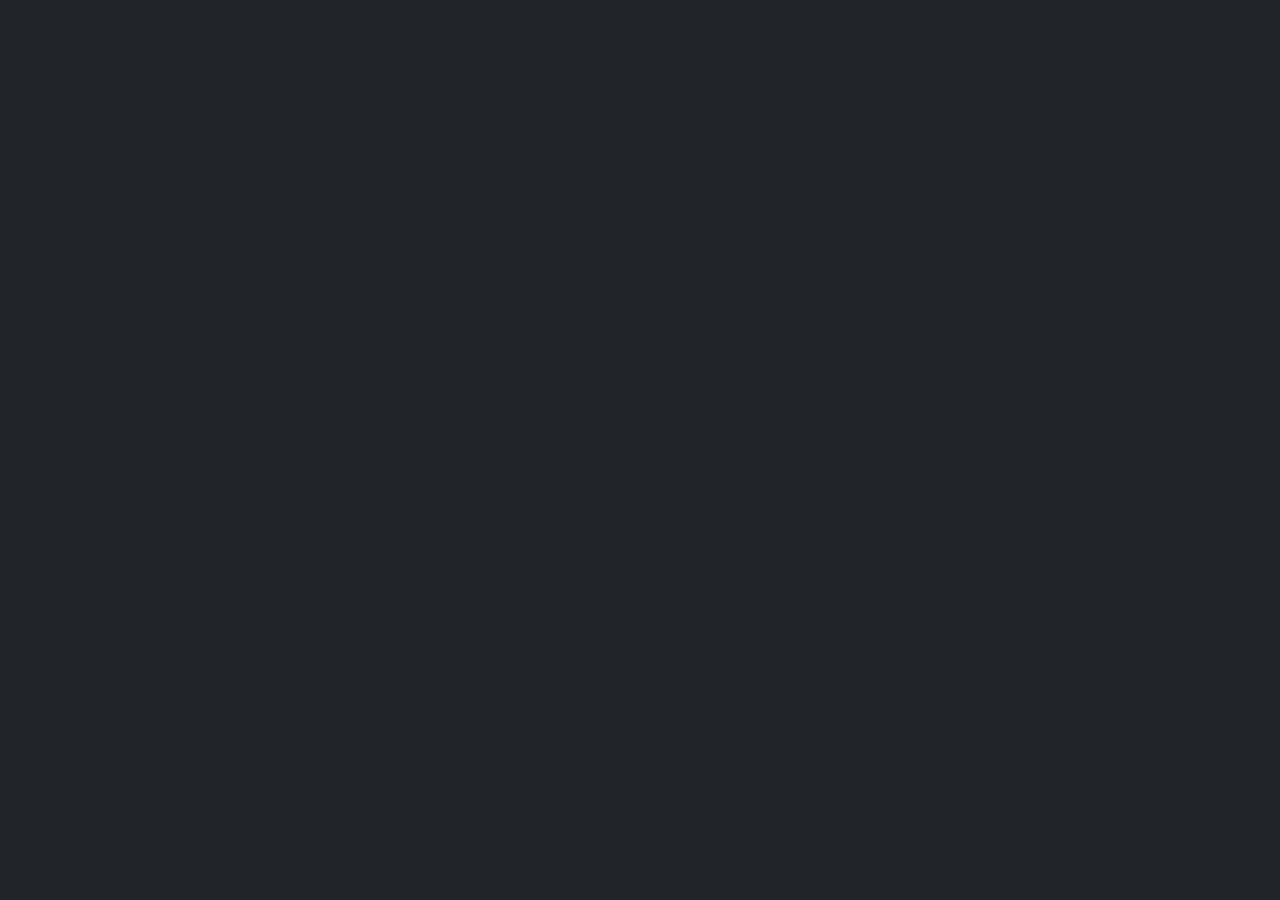
==== contact.html @ 497d17bb "Created contact.html" ====
<!DOCTYPE html>
<html lang="en" data-bs-theme="dark">
<head>
    <meta charset="UTF-8">
    <meta name="viewport" content="width=device-width, initial-scale=1.0">
    <title>Contact Me</title>
    <link rel="stylesheet" href="styles.css">
    <link rel="stylesheet" href="https://cdn.jsdelivr.net/npm/bootstrap-icons@1.11.3/font/bootstrap-icons.min.css">
    <link href="https://cdn.jsdelivr.net/npm/bootstrap@5.3.8/dist/css/bootstrap.min.css" rel="stylesheet" integrity="sha384-sRIl4kxILFvY47J16cr9ZwB07vP4J8+LH7qKQnuqkuIAvNWLzeN8tE5YBujZqJLB" crossorigin="anonymous">
</head>
<body>
---- styles.css ----
@font-face {
    font-family: 'Comic_CAT';
    src: url('assets/fonts/Comic_CAT.otf') format('woff');
}

body {
    font-family: 'Comic_CAT', sans-serif;
    background-color: #f0f0f0;
    color: #333;
    margin: 0;
    padding: 0;
}

h1, h2, h3, h4, h5, h6, p {
    font-family: 'Comic_CAT', sans-serif;
    margin: 0;
    padding: 0.5em 0;
}

.waffles-image {
    border-radius: 50%;
}

.buttons {
    display: flex;
    justify-content: center;
    gap: 1em;
    margin-top: 1em;
}

.card {
  margin: 2rem 0;
  max-width: 28rem;
  text-align: center;
}
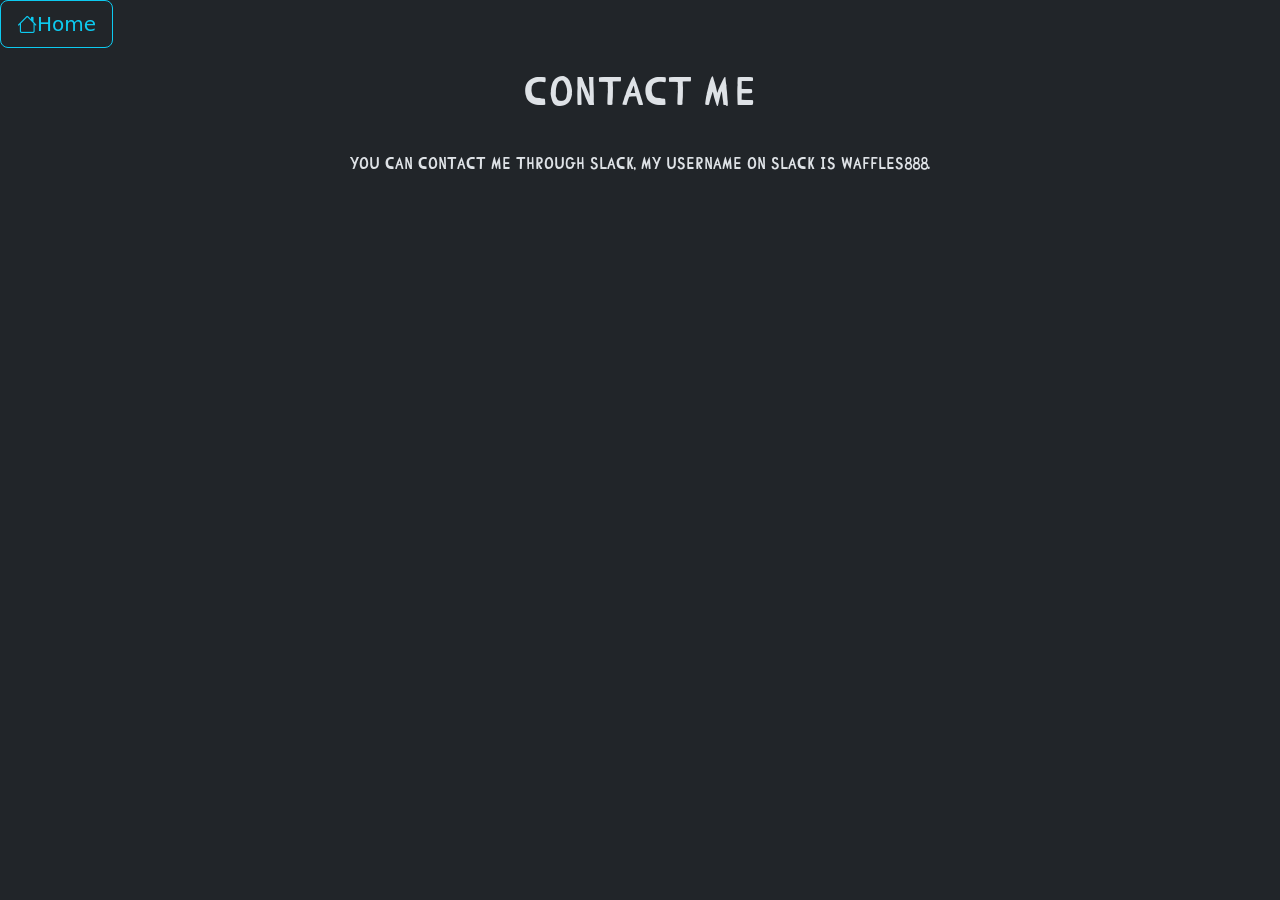
==== commit 9801c72e: "Updated buttons on the projects page and finished the contact page" ====
--- a/contact.html
+++ b/contact.html
@@ -8,4 +8,13 @@
     <link rel="stylesheet" href="https://cdn.jsdelivr.net/npm/bootstrap-icons@1.11.3/font/bootstrap-icons.min.css">
     <link href="https://cdn.jsdelivr.net/npm/bootstrap@5.3.8/dist/css/bootstrap.min.css" rel="stylesheet" integrity="sha384-sRIl4kxILFvY47J16cr9ZwB07vP4J8+LH7qKQnuqkuIAvNWLzeN8tE5YBujZqJLB" crossorigin="anonymous">
 </head>
-<body>+    <a href="index.html" target="_blank" rel="noopener noreferrer">
+        <button type="button" class="btn btn-outline-info btn-lg"><i class="bi bi-house"></i>Home</button>
+    </a>
+<body>
+    <center>
+    <div class="Contact-text">
+        <h1>Contact Me</h1>
+        <p>You can contact me through slack, my username on slack is waffles888.</p>
+
+</body>
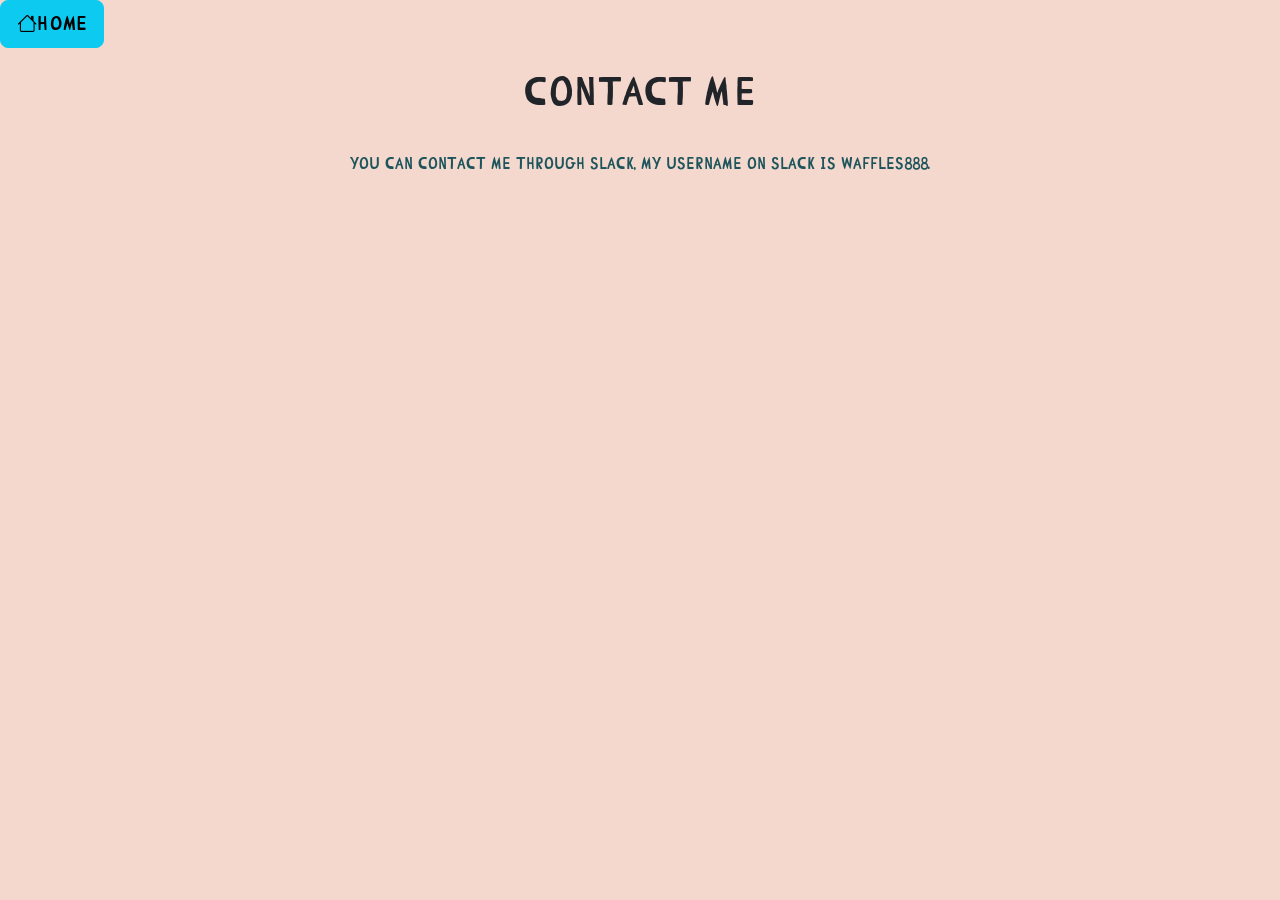
==== commit 37bd5654: "Added different themeing to each page" ====
--- a/contact.html
+++ b/contact.html
@@ -1,5 +1,5 @@
 <!DOCTYPE html>
-<html lang="en" data-bs-theme="dark">
+<html lang="en">
 <head>
     <meta charset="UTF-8">
     <meta name="viewport" content="width=device-width, initial-scale=1.0">
@@ -9,9 +9,9 @@
     <link href="https://cdn.jsdelivr.net/npm/bootstrap@5.3.8/dist/css/bootstrap.min.css" rel="stylesheet" integrity="sha384-sRIl4kxILFvY47J16cr9ZwB07vP4J8+LH7qKQnuqkuIAvNWLzeN8tE5YBujZqJLB" crossorigin="anonymous">
 </head>
     <a href="index.html" target="_blank" rel="noopener noreferrer">
-        <button type="button" class="btn btn-outline-info btn-lg"><i class="bi bi-house"></i>Home</button>
+        <button type="button" class="btn btn-info btn-lg"><i class="bi bi-house"></i>Home</button>
     </a>
-<body>
+<body class="contact">
     <center>
     <div class="Contact-text">
         <h1>Contact Me</h1>
--- a/styles.css
+++ b/styles.css
@@ -3,10 +3,23 @@
     src: url('assets/fonts/Comic_CAT.otf') format('woff');
 }
 
-body {
+.home {
     font-family: 'Comic_CAT', sans-serif;
-    background-color: #f0f0f0;
-    color: #333;
+    background-color: #F4D8CD;
+    margin: 0;
+    padding: 0;
+}
+
+.projects {
+    font-family: 'Comic_CAT', sans-serif;
+    background-color: #F4D8CD;
+    margin: 0;
+    padding: 0;
+}
+
+.contact {
+    font-family: 'Comic_CAT', sans-serif;
+    background-color: #F4D8CD;
     margin: 0;
     padding: 0;
 }
@@ -15,6 +28,7 @@
     font-family: 'Comic_CAT', sans-serif;
     margin: 0;
     padding: 0.5em 0;
+    color: #1E555C;
 }
 
 .waffles-image {
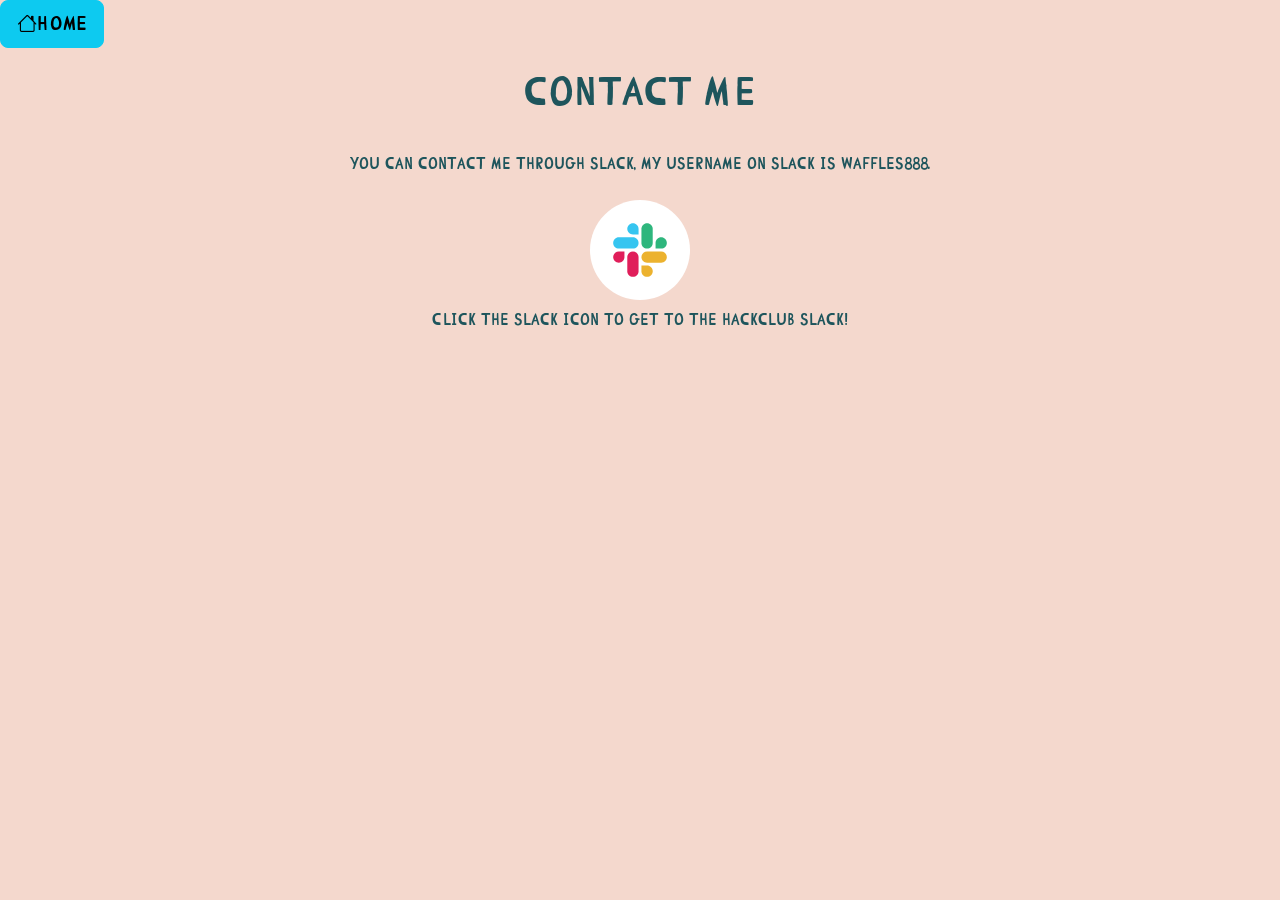
==== commit 43496bbc: "Added slack icon and a way to access the hackclub slack" ====
--- a/contact.html
+++ b/contact.html
@@ -16,5 +16,10 @@
     <div class="Contact-text">
         <h1>Contact Me</h1>
         <p>You can contact me through slack, my username on slack is waffles888.</p>
-
+        <a href="https://app.slack.com/client/E09V59WQY1E/C05B6DBN802" target="_blank" rel="noopener noreferrer">
+            <img src="assets/images/slack.svg" alt="slack logo" width="100" height="100">
+        </a>
+        <p>Click the slack icon to get to the hackclub slack!</p>
+    </div>
+    </center>
 </body>
--- a/styles.css
+++ b/styles.css
@@ -6,6 +6,7 @@
 .home {
     font-family: 'Comic_CAT', sans-serif;
     background-color: #F4D8CD;
+    color: #1E555C;
     margin: 0;
     padding: 0;
 }
@@ -13,6 +14,7 @@
 .projects {
     font-family: 'Comic_CAT', sans-serif;
     background-color: #F4D8CD;
+    color: #1E555C;
     margin: 0;
     padding: 0;
 }
@@ -20,6 +22,7 @@
 .contact {
     font-family: 'Comic_CAT', sans-serif;
     background-color: #F4D8CD;
+    color: #1E555C;
     margin: 0;
     padding: 0;
 }
@@ -47,3 +50,8 @@
   max-width: 28rem;
   text-align: center;
 }
+
+.card-body {
+  padding: 1rem;
+  background-color: #EDB183;
+}
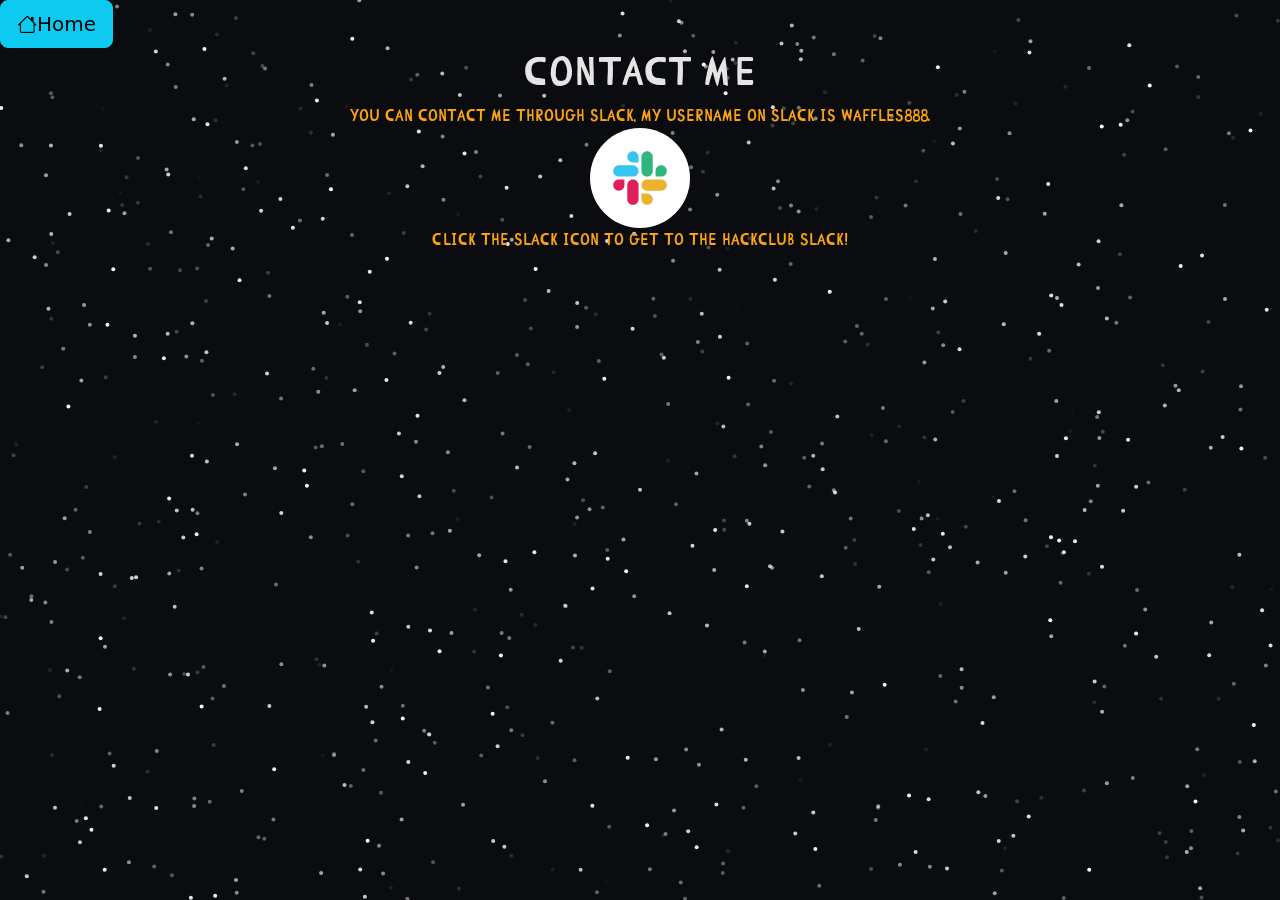
==== commit 516805ed: "Changed text colour to make it more readable" ====
--- a/contact.html
+++ b/contact.html
@@ -4,19 +4,27 @@
     <meta charset="UTF-8">
     <meta name="viewport" content="width=device-width, initial-scale=1.0">
     <title>Contact Me</title>
-    <link rel="stylesheet" href="styles.css">
+    <link rel="icon" type="image/x-icon" href="favicon.png">
     <link rel="stylesheet" href="https://cdn.jsdelivr.net/npm/bootstrap-icons@1.11.3/font/bootstrap-icons.min.css">
     <link href="https://cdn.jsdelivr.net/npm/bootstrap@5.3.8/dist/css/bootstrap.min.css" rel="stylesheet" integrity="sha384-sRIl4kxILFvY47J16cr9ZwB07vP4J8+LH7qKQnuqkuIAvNWLzeN8tE5YBujZqJLB" crossorigin="anonymous">
+    <link rel="stylesheet" href="styles.css">
+    <meta property="og:title" content="My Website">
+    <meta property="og:description" content="Welcome to my website!">
+    <meta property="og:image" content="assets/images/waffles888.png">
+    <meta property="og:url" content="https://waffles-888.github.io/">
 </head>
     <a href="index.html" target="_blank" rel="noopener noreferrer">
-        <button type="button" class="btn btn-info btn-lg"><i class="bi bi-house"></i>Home</button>
+        <button type="button" class="btn btn-info btn-lg" alt="button to home"><i class="bi bi-house"></i>Home</button>
     </a>
 <body class="contact">
+    <canvas id="starfield"></canvas>
+    <script src="script.js"></script>
+    
     <center>
     <div class="Contact-text">
         <h1>Contact Me</h1>
         <p>You can contact me through slack, my username on slack is waffles888.</p>
-        <a href="https://app.slack.com/client/E09V59WQY1E/C05B6DBN802" target="_blank" rel="noopener noreferrer">
+        <a href="https://app.slack.com/client/E09V59WQY1E/C05B6DBN802" alt="link to slack" target="_blank" rel="noopener noreferrer">
             <img src="assets/images/slack.svg" alt="slack logo" width="100" height="100">
         </a>
         <p>Click the slack icon to get to the hackclub slack!</p>
--- a/styles.css
+++ b/styles.css
@@ -5,33 +5,44 @@
 
 .home {
     font-family: 'Comic_CAT', sans-serif;
-    background-color: #F4D8CD;
-    color: #1E555C;
+    color: #e5e5e5;
     margin: 0;
     padding: 0;
 }
 
-.projects {
+.home p {
+    font-family: 'Comic_CAT', sans-serif;
+    color: #fca311;
+    margin: 0;
+    padding: 0;
+}
+
+
+.projects p {
+    font-family: 'Comic_CAT', sans-serif;
+    color: #fca311;
+    margin: 0;
+    padding: 0;
+}
+
+.projects h5, h1 {
+    font-family: 'Comic_CAT', sans-serif;
+    color: #e5e5e5;
+}
+
+.contact p {
+    font-family: 'Comic_CAT', sans-serif;
+    color: #fca311;
+    margin: 0;
+    padding: 0;
+}
+
+.error-page {
     font-family: 'Comic_CAT', sans-serif;
     background-color: #F4D8CD;
     color: #1E555C;
     margin: 0;
     padding: 0;
-}
-
-.contact {
-    font-family: 'Comic_CAT', sans-serif;
-    background-color: #F4D8CD;
-    color: #1E555C;
-    margin: 0;
-    padding: 0;
-}
-
-h1, h2, h3, h4, h5, h6, p {
-    font-family: 'Comic_CAT', sans-serif;
-    margin: 0;
-    padding: 0.5em 0;
-    color: #1E555C;
 }
 
 .waffles-image {
@@ -49,9 +60,44 @@
   margin: 2rem 0;
   max-width: 28rem;
   text-align: center;
+  animation: fadeSlideIn 1s ease-out;
 }
 
 .card-body {
   padding: 1rem;
-  background-color: #EDB183;
+  background-color: #14213d;
+}
+
+.card-title {
+  font-size: 1.5rem;
+  margin-bottom: 0.5rem;
+}
+
+#projects h5 p {
+  color: #e5e5e5;
+}
+
+
+@keyframes fadeSlideIn {
+    from {
+        opacity: 0;
+        transform: translateY(20px);
+    }
+    to {
+        opacity: 1;
+        transform: translateY(0);
+    }
+}
+
+
+
+/* starfield canvas styling */
+#starfield {
+    position: fixed;
+    top: 0; 
+    left: 0; 
+    width: 100vw; 
+    height: 100vh; 
+    z-index: -1;
+    background-color: #0B0C10;
 }
